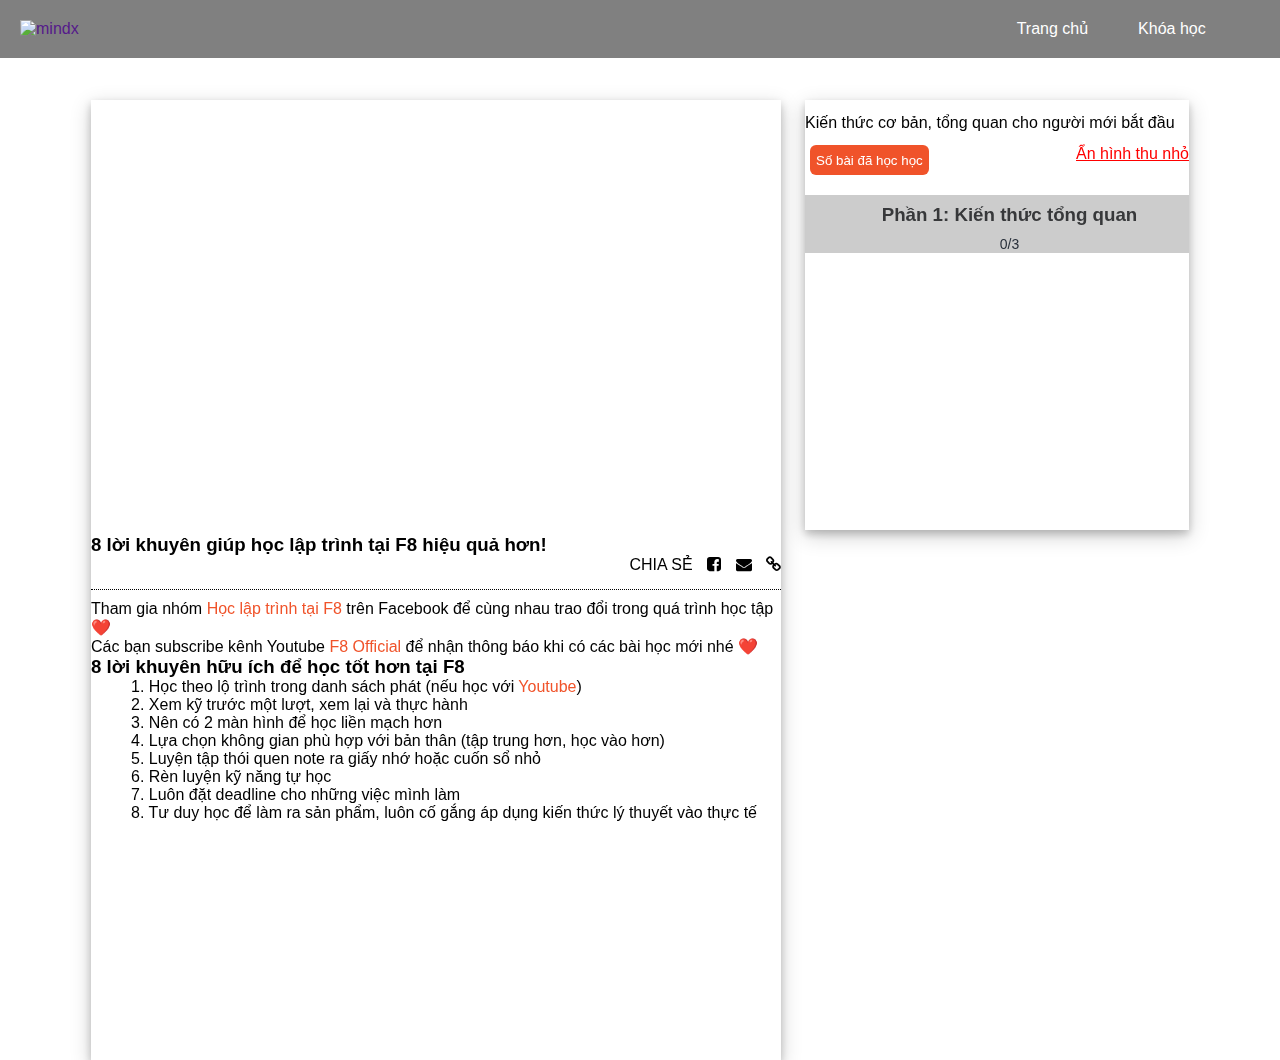
==== course.html @ e1d93776 "new" ====
<!DOCTYPE html>
<html lang="en">

<head>
    <meta charset="UTF-8">
    <meta name="viewport" content="width=device-width, initial-scale=1.0">
    <title>Document</title>
    <link rel="stylesheet" href="css/style.css">
    <link rel="stylesheet" href="css/grid.css">
    <link rel="stylesheet" href="https://stackpath.bootstrapcdn.com/font-awesome/4.7.0/css/font-awesome.min.css">


</head>

<body>
    <div id="detailCourse">
        <div class="heading" style="background-color: gray; height: 58px;">
            <a href="">
                <img style="height: 40px; width: auto; padding-left: 20px;" src="https://mindx.edu.vn/images/logo.png"
                    alt="mindx">
            </a>
            <div class="nav">
                <li>
                    <a class="itemnav itemnav1" href="#" style="text-decoration: none;">Trang chủ</a>
                </li>
                <li>
                    <a class="itemnav itemnav2" href="#" style="text-decoration: none;">Khóa học</a>
                </li>
            </div>
            <div class="registerandlogin">
                <li>
                    <a class="itemnav login" href="index.html" style="text-decoration: none;">Trang chủ</a>
                </li>
                <li>
                    <a class="itemnav register" href="main_course.html" style="text-decoration: none;">Khóa học</a>
                </li>
                <label for="nav-mobile-input" class="nav_button">

                    <svg aria-hidden="true" focusable="false" data-prefix="fas" data-icon="bars"
                        class="svg-inline--fa fa-bars fa-w-14" role="img" xmlns="http://www.w3.org/2000/svg"
                        viewBox="0 0 448 512">
                        <path fill="currentColor"
                            d="M16 132h416c8.837 0 16-7.163 16-16V76c0-8.837-7.163-16-16-16H16C7.163 60 0 67.163 0 76v40c0 8.837 7.163 16 16 16zm0 160h416c8.837 0 16-7.163 16-16v-40c0-8.837-7.163-16-16-16H16c-8.837 0-16 7.163-16 16v40c0 8.837 7.163 16 16 16zm0 160h416c8.837 0 16-7.163 16-16v-40c0-8.837-7.163-16-16-16H16c-8.837 0-16 7.163-16 16v40c0 8.837 7.163 16 16 16z">
                        </path>
                    </svg>
                </label>
                <input type="checkbox" name="" hidden class="_nav_input" id="nav-mobile-input">
                <label for="nav-mobile-input" class="nav__overlay"></label>
                <div class="nav_mobile">
                    <label for="nav-mobile-input" class="__nav_mobile-close">
                        <svg class="button-close" aria-hidden="true" focusable="false" data-prefix="fas"
                            data-icon="times" class="svg-inline--fa fa-times fa-w-11" role="img"
                            xmlns="http://www.w3.org/2000/svg" viewBox="0 0 352 512">
                            <path fill="currentColor"
                                d="M242.72 256l100.07-100.07c12.28-12.28 12.28-32.19 0-44.48l-22.24-22.24c-12.28-12.28-32.19-12.28-44.48 0L176 189.28 75.93 89.21c-12.28-12.28-32.19-12.28-44.48 0L9.21 111.45c-12.28 12.28-12.28 32.19 0 44.48L109.28 256 9.21 356.07c-12.28 12.28-12.28 32.19 0 44.48l22.24 22.24c12.28 12.28 32.2 12.28 44.48 0L176 322.72l100.07 100.07c12.28 12.28 32.2 12.28 44.48 0l22.24-22.24c12.28-12.28 12.28-32.19 0-44.48L242.72 256z">
                            </path>
                        </svg>
                    </label>
                    <li>
                        <a class="itemnav_login_mobile" href="#" style="text-decoration: none;">
                            <button class="buttonn" style="width: 200px; height: 45px; border-radius: 50px;">Trang
                                chủ</button>
                        </a>
                    </li>

                    <li>
                        <a class="itemnav_login_mobile" href="#" style="text-decoration: none;">
                            <button class="buttonn" style="width: 200px; height: 45px; border-radius: 50px;">Khóa
                                học</button>
                        </a>
                    </li>
                </div>
            </div>
        </div>
        <div class="grid wide" style="margin-top: 100px">
            <div class="row" style="justify-content: center;">
                <div class="col l-7 m-12 c-12 ">
                    <ul class="left_column">
                        <li class="RelatedVideo all vd1 " id="active">
                            <div class="boxVideo">
                                <iframe class="video" src="https://www.youtube.com/embed/IF1dd3KV84w" frameborder="0"
                                    allow="accelerometer; autoplay; encrypted-media; gyroscope; picture-in-picture"
                                    allowfullscreen></iframe>
                            </div>



                            <h3>8 lời khuyên giúp học lập trình tại F8 hiệu quả hơn!</h3>
                            <div class="learning_headingInfoWrapper">
                                <div class="learning_share">
                                    <span>Chia sẻ</span>
                                    <i class="fa fa-facebook-square" aria-hidden="true"
                                        title="Chia sẻ khóa học qua Facebook"></i>
                                    <i class="fa fa-envelope" aria-hidden="true" title="Chia sẻ khóa học qua Mail"></i>
                                    <i class="fa fa-link" aria-hidden="true" title="Chia sẻ khóa học qua liên kết"></i>
                                </div>
                            </div>
                            <div class="info">
                                <p>Tham gia nhóm <a href="https://www.facebook.com/groups/f8official/">Học lập trình tại
                                        F8</a>
                                    trên Facebook để cùng nhau trao đổi trong quá trình học tập ❤️</p>
                                <p>Các bạn subscribe kênh Youtube <a
                                        href="https://url.mycv.vn/f8_youtube?ref=lesson_desc">F8
                                        Official</a> để nhận thông báo khi có các bài học mới nhé ❤️</p>
                                <h3>8 lời khuyên hữu ích để học tốt hơn tại F8</h3>
                                <ul>
                                    <li>1. Học theo lộ trình trong danh sách phát (nếu học với <a
                                            href="https://www.youtube.com/c/F8VNOfficial/playlists">Youtube</a>)</li>
                                    <li>2. Xem kỹ trước một lượt, xem lại và thực hành</li>
                                    <li>3. Nên có 2 màn hình để học liền mạch hơn</li>
                                    <li>4. Lựa chọn không gian phù hợp với bản thân (tập trung hơn, học vào hơn)</li>
                                    <li>5. Luyện tập thói quen note ra giấy nhớ hoặc cuốn sổ nhỏ</li>
                                    <li>6. Rèn luyện kỹ năng tự học</li>
                                    <li>7. Luôn đặt deadline cho những việc mình làm</li>
                                    <li>8. Tư duy học để làm ra sản phẩm, luôn cố gắng áp dụng kiến thức lý thuyết vào
                                        thực tế
                                    </li>
                                </ul>
                            </div>


                        </li>

                        <li class="RelatedVideo all vd2">
                            <div>
                                <iframe class="video" width="100%" height="400"
                                    src="https://www.youtube.com/embed/zoELAirXMJY" frameborder="0"
                                    allow="accelerometer; autoplay; encrypted-media; gyroscope; picture-in-picture"
                                    allowfullscreen></iframe>
                            </div>

                            <div>
                                <h3>Mô hình Client - Server</h3>
                                <div class="learning_headingInfoWrapper">

                                    <div class="learning_share">
                                        <span>Chia sẻ</span>
                                        <i class="fa fa-facebook-square" aria-hidden="true"
                                            title="Chia sẻ khóa học qua Facebook"></i>
                                        <i class="fa fa-envelope" aria-hidden="true"
                                            title="Chia sẻ khóa học qua Mail"></i>
                                        <i class="fa fa-link" aria-hidden="true"
                                            title="Chia sẻ khóa học qua liên kết"></i>
                                    </div>
                                </div>
                                <div class="info">
                                    <p>Tham gia nhóm <a href="https://www.facebook.com/groups/f8official/">Học lập trình
                                            tại
                                            F8</a>
                                        trên Facebook để cùng nhau trao đổi trong quá trình học tập ❤️</p>
                                    <p>Các bạn subscribe kênh Youtube <a
                                            href="https://url.mycv.vn/f8_youtube?ref=lesson_desc">F8
                                            Official</a> để nhận thông báo khi có các bài học mới nhé ❤️</p>
                                </div>

                            </div>
                        </li>

                        <li class="RelatedVideo all vd3">
                            <div>
                                <iframe class="video" width="100%" height="400"
                                    src="https://www.youtube.com/embed/M62l1xA5Eu8" frameborder="0"
                                    allow="accelerometer; autoplay; encrypted-media; gyroscope; picture-in-picture"
                                    allowfullscreen></iframe>
                            </div>

                            <div>
                                <h3>Domain là gì? Bạn đã thật sự hiểu về domain?</h3>
                                <div class="learning_headingInfoWrapper">

                                    <div class="learning_share">
                                        <span>Chia sẻ</span>
                                        <i class="fa fa-facebook-square" aria-hidden="true"
                                            title="Chia sẻ khóa học qua Facebook"></i>
                                        <i class="fa fa-envelope" aria-hidden="true"
                                            title="Chia sẻ khóa học qua Mail"></i>
                                        <i class="fa fa-link" aria-hidden="true"
                                            title="Chia sẻ khóa học qua liên kết"></i>
                                    </div>
                                </div>
                                <div class="info">
                                    <p>Tham gia nhóm <a href="https://www.facebook.com/groups/f8official/">Học lập trình
                                            tại
                                            F8</a>
                                        trên Facebook để cùng nhau trao đổi trong quá trình học tập ❤️</p>
                                    <p>Các bạn subscribe kênh Youtube <a
                                            href="https://url.mycv.vn/f8_youtube?ref=lesson_desc">F8
                                            Official</a> để nhận thông báo khi có các bài học mới nhé ❤️</p>
                                </div>



                            </div>
                        </li>


                    </ul>


                </div>
                <div class="col l-4 m-12 c-12">
                    <div class="right_column ">
                        <!-- <a href="" onclick="kt_btn()">Kiến thức</a> -->
                        <div class="study">
                            <div class="title">
                                <p style="margin:0; margin-bottom: 20px;"> <span style="line-height: 45px;"> Kiến thức
                                        cơ bản, tổng quan cho người mới bắt đầu</span> <br>
                                    <a class="shImg "
                                        style="color: red; cursor: pointer; text-decoration: underline;float: right;">Ẩn
                                        hình thu nhỏ</a>

                                    <button onclick="check()"
                                        style="border-radius: 6px; background-color: #f0532a; color: white; border: none; cursor: pointer; height: 30px; margin-left: 5px;">Số
                                        bài đã học học</button>
                                </p>
                            </div>
                            <div>
                                <div class="groupTitle">
                                    <h3 style="font-weight: bold;margin: 0;color: #37383a;line-height: 40px; ">Phần 1:
                                        Kiến
                                        thức tổng quan

                                    </h3>
                                    <span style="color: #29303b;font-size: 14px; ">0/3</span>
                                </div>
                                <ul class="groupVideo" style="padding: 0; margin: 0;">
                                    <li class="content ">
                                        <div class="numberCourse">
                                            <span>1</span>
                                        </div>

                                        <div>
                                            <img class="imgCourse" src="Image/basic_knowledge.jpg" alt="">
                                        </div>

                                        <div class="contentCourse active" id="vd1">
                                            <span>8 lời khuyên giúp học lập trình tại F8 hiệu quả hơn!</span>
                                        </div>

                                        <div class="check">
                                            <input class="box" type="checkbox">
                                        </div>
                                    </li>
                                    <br>
                                    <li class="content">
                                        <div class="numberCourse">
                                            <span>2</span>
                                        </div>

                                        <div>
                                            <img class="imgCourse" src="Image/2.jpg" alt="">
                                        </div>

                                        <div class="contentCourse" id="vd2">
                                            <span>Mô hình Client - Server</span>
                                        </div>

                                        <div>
                                            <input class="box" type="checkbox">
                                        </div>
                                    </li>
                                    <br>
                                    <li class="content">
                                        <div class="numberCourse">
                                            <span>3</span>
                                        </div>

                                        <div>
                                            <img class="imgCourse" src="Image/3.jpg" alt="">
                                        </div>

                                        <div class="contentCourse" id="vd3">
                                            <span>Domain là gì? Bạn đã thật sự hiểu về domain?</span>
                                        </div>

                                        <div>
                                            <input class="box" type="checkbox">
                                        </div>
                                    </li>
                                </ul>
                            </div>



                        </div>

                    </div>
                </div>
            </div>
        </div>
    </div>


    <script src="js/course.js"></script>
</body>

</html>
---- css/style.css ----
* {
    margin: 0;
    box-sizing: border-box;
}
body {
    font-family: Arial, Helvetica, sans-serif;
}
#mainPage .heading {
    width: 100%;
    height: 58px;
    display: flex;
    align-items: center;
    position: fixed;
    z-index: 1;
    background-color: #ccc;
    top: 0;
}
#mainPage .nav {
    height: 58px;
    width: 50%;
    display: flex;
    justify-content: flex-end;
    align-items: center;
}
#mainPage .itemnav {
    padding-right: 25px;
    padding-left: 25px;
    color: white !important;
}
#mainPage .itemnav:hover {
    color: black;
}
#mainPage .registerandlogin {
    height: 58px;
    width: 40%;
    display: flex;
    justify-content: flex-end;
    align-items: center;
}
#mainPage li {
    list-style: none;
}
#mainPage .body1 {
    display: flex;
    justify-content: center;
    align-items: center;
}
#mainPage .content {
    width: 90%;
    height: 400px;
    display: flex;
    flex-direction: column;
    justify-content: center;
}
#mainPage .line {
    color: whitesmoke;
}
#mainPage .btn {
    margin-right: 25px;
    height: 40px;
    width: 150px;
    background-color: orangered;
    border-radius: 20px;
}
#mainPage .body2 {
    display: flex;
    flex-direction: row;
    justify-content: space-between;
    align-items: center;
}
#mainPage .bg_khoahoc {
    display: flex;
    justify-content: center;
    align-items: center;
    flex-direction: column;
    width: 30%;
    padding-top: 80px;
    padding-bottom: 80px;
}
#mainPage .bg_khoahoc_img {
    width: 100px;
    height: 100px;
    margin-bottom: 20px;
}
#mainPage .part2 {
    display: flex;
    flex-direction: row;
    justify-content: space-around;
    align-items: center;
}
#mainPage .course {
    overflow: hidden;
    width: 32%;
    height: 50%;
    box-shadow: 0 4px 8px 0 rgba(0, 0, 0, 0.2), 0 6px 20px 0 rgba(0, 0, 0, 0.19);
}
#mainPage .imgofcourse{
    width: 100%;
    height: 50%;
    transition: all 0.4s;
}
#mainPage .imgofcourse:hover {
    transform: scale(1.1);
    opacity: 0.8;
}
#mainPage .content_course {
    display: flex;
    justify-content: center;
    align-items: center;
    width: 100%;
    height: 50%;
}
#mainPage .canle_course {
    padding-top: 10px;
    width: 80%;
    height: 80%;
}
#mainPage .button_course {
    display: flex;
    justify-content: center;
    align-items: center;
    padding-top: 20px;
    padding-bottom: 20px;
}
#mainPage .buttonallofcourse{
    display: flex;
    justify-content: center;
    align-items: center;
    width: 100%;
    height: 200px;
}
#mainPage .btn-allofcoures {
    background-color: orangered; 
    color: white; height: 50px; 
    border-radius: 50px; 
    width: 20%;
    border: none;
}
#mainPage .footer {
    display: flex;
    align-items: center;
    justify-content: center;
    height: 500px;
}
#mainPage .insidefooter {
    width: 100%;
    height: 60%;
    display: flex;

}
#mainPage .footer_1 {
    width: 25%;
    height: 100%;
}
#mainPage .footer_2 {
    width: 20%;
    height: 100%;
}
#mainPage .footer_3 {
    width: 20%;
    height: 100%;
}
#mainPage .footer_4 {
    width: 10%;
    height: 100%;
}
#mainPage .footer_5 {
    width: 25%;
    height: 100%;
}
#mainPage .imgoffootter {
    width: 100%; 
}
#mainPage .co_dinh_anh {
    display: flex;
    justify-content: center;
    align-items: center;
}
#mainPage .button-close {
    display: none;
}
#mainPage .itemnav_login_mobile {
    display: none;
}
#mainPage button:focus {
    outline: none;
}
@media only screen and (max-width: 739px){
    #mainPage .itemnav {
        display: none;
    }
    #mainPage .content {
        display: flex;
        flex-direction: column;
        justify-content: center;
        align-items: center;
    }
    #mainPage .line {
        font-size: small;
        text-align: center;
    }
    #mainPage .line1 {
        font-size: small;
    }
    #mainPage .button {
        display: flex;
        flex-direction: row;
        justify-content: center;
        align-items: center;
    }
    #mainPage .btn {
        margin: 0;
    }
    #mainPage .body2 {
        flex-direction: column;
    }
    #mainPage .bg_khoahoc {
        width: 100%;
    }
    #mainPage .part2 {
        flex-direction: column;
    }
    #mainPage .course {
        margin-bottom: 25px;
        width: 90%;
    }
    #mainPage .btn-allofcoures {
        width: 80%;
    }
    #mainPage .footer {
        height: 1200px;
        align-items: flex-start;
    }
    #mainPage .insidefooter {
        flex-direction: column;
    }
    #mainPage .foo {
        width: 100%;
    }
    #mainPage .nav_button {
        width: 28px;
        height: 28px;
        color: #fff;
        padding-right: 20px;
    }
    #mainPage .nav__overlay {
        position: fixed;
        top: 0;
        right: 0;
        bottom: 0;
        left: 0;
        background-color: rgba(0,0,0,0.3);
        display: none;
    }
    #mainPage .nav_mobile {
        position: fixed;
        top: 0;
        right:0;
        bottom: 0;
        width: 320px;
        max-width: 100%;
        background-color: white;
        transform: translateX(+100%);
    }
    #mainPage .itemnav_login_mobile {
        color: #333;
        display: block;
        margin-top:50px;
        font-size: 1.4rem;
        text-align: center;
    }
    #mainPage .__nav_mobile-close {
        font-size: 1.4rem;
        color: #666;
        position: absolute;
        top: 1rem;
        width: 20px;
        height: 20px;
        right: 1rem;
    }
    #mainPage ._nav_input:checked~ .nav__overlay {
        display: block;
    }
    #mainPage ._nav_input:checked~ .nav_mobile {
        transform: translateX(0%);
    }
    #mainPage .button-close {
        display: block;
    }
    #mainPage .itemnav_login_mobile:hover {
        border-bottom-color: tomato;
    }
    #mainPage .buttonn:hover {
        border: 1px solid green;
    }
    #mainPage .buttonn:focus {
        outline: none;
    }
    #mainPage .line1 {
        font-size: larger;
    }
    #mainPage .line2 {
        font-size: larger;
    }
     
}
@media only screen and (min-width: 724px) and (max-width: 1023px){
    #mainPage .itemnav {
    display: none;
}
#mainPage .content {
    display: flex;
    flex-direction: column;
    justify-content: center;
    align-items: center;
}
#mainPage .line {
    font-size: small;
    text-align: center;
}
#mainPage .line1 {
    font-size: small;
}
#mainPage .button {
    display: flex;
    flex-direction: row;
    justify-content: center;
    align-items: center;
}
#mainPage .btn {
    margin: 0;
}
#mainPage .body2 {
    flex-direction: column;
}
#mainPage .bg_khoahoc {
    width: 100%;
}
#mainPage .part2 {
    flex-direction: column;
}
#mainPage .course {
    margin-bottom: 25px;
    width: 90%;
}
#mainPage .btn-allofcoures {
    width: 80%;
}
#mainPage .footer {
    height: 1500px;
    align-items: flex-start;
}
#mainPage .insidefooter {
    flex-direction: column;
}
#mainPage .foo {
    width: 100%;
}
#mainPage .nav_button {
    width: 28px;
    height: 28px;
    color: #fff;
    padding-right: 20px;
}
#mainPage .nav__overlay {
    position: fixed;
    top: 0;
    right: 0;
    bottom: 0;
    left: 0;
    background-color: rgba(0,0,0,0.3);
    display: none;
}
#mainPage .nav_mobile {
    position: fixed;
    top: 0;
    right:0;
    bottom: 0;
    width: 320px;
    max-width: 100%;
    background-color: white;
    transform: translateX(+100%);
}
#mainPage .itemnav_login_mobile {
    color: #333;
    display: block;
    margin-top:50px;
    font-size: 1.4rem;
    text-align: center;
}
#mainPage .__nav_mobile-close {
    font-size: 1.4rem;
    color: #666;
    position: absolute;
    top: 1rem;
    width: 20px;
    height: 20px;
    right: 1rem;
}
#mainPage ._nav_input:checked~ .nav__overlay {
    display: block;
}
#mainPage ._nav_input:checked~ .nav_mobile {
    transform: translateX(0%);
}
#mainPage .button-close {
    display: block;
}
#mainPage .itemnav_login_mobile:hover {
    border-bottom-color: tomato;
}
#mainPage .buttonn:hover {
    border: 1px solid green;
}
#mainPage .buttonn:focus {
    outline: none;
}
#mainPage .line1 {
    font-size: larger;
}
#mainPage .line2 {
    font-size: larger;
}
}

/* loginn */
#mainLogin .main {
    width: 100%;
    height: 900px;
    display: flex;
    flex-direction: column;
    justify-content: center;
    align-items: center;
    

}
#mainLogin .bar {
    width: 80%;
    display: flex;
    flex-direction: column;
    align-items: center;
    justify-content: center;
    margin-bottom: 20px;
}
#mainLogin .content {
    width: 100%;
}
#mainLogin .inp {
    width: 100%;
   
   
}
#mainLogin label {
    margin-bottom: 4px;
    font-weight: bolder;
}
#mainLogin input {
    width: 100%;
    height: 40px;
    border: 1px solid white;
    border-style: dashed;
    border-bottom-color: black;
}
#mainLogin .node {
    width: 100%;
}
#mainLogin input:focus{
    outline-color: white;
    outline-style: double;
}
#mainLogin input:hover {
    border:1px solid white;
    border-bottom-color: orangered;
}
#mainLogin .barlogin {
    border: 1px solid #c1c1c1 !important;
}
#mainLogin .barlogin a {
    color: black;
}
#mainLogin .barlogin:hover {
    background-color: #b3b3b3;
    border-color: #1dbfaf !important;
}
#mainLogin .b {
    position: relative;
}
#mainLogin .a::after{
    content: "";
    position: absolute;
    height: 1px;
    width: 40%;
    background: gray;
    top: 50%;
    right: 1px;
}
#mainLogin .a::before{
    content: "";
    position: absolute;
    height: 1px;
    width: 40%;
    background: gray;
    top: 50%;
    left: 1px;
}

/* css regiter */

#mainRegiter .form {
    height: 900px;
    width: 100%;
    display: flex;
    flex-direction: column;
    align-items: center;
    justify-content: center;
}
#mainRegiter .bar {
    width: 80%;
    display: flex;
    flex-direction: column;
    align-items: center;
    justify-content: center;
    margin-bottom: 20px;
}
#mainRegiter .content {
    width: 100%;
}
#mainRegiter .inp {
    width: 100%;
   
}
#mainRegiter input {
    width: 100%;
    height: 40px;
    border: 1px solid white;
    border-style: dashed;
    border-bottom-color: black;
}
#mainRegiter .node {
    width: 100%;
}
#mainRegiter label {
    margin-bottom: 4px;
    font-weight: bolder;
}
#mainRegiter input:focus{
    outline-color: white;
    outline-style: double;
}
#mainRegiter input:hover {
    border: 1px solid white;
    border-bottom-color: orangered;
}
#mainRegiter .barlogin:hover {
    background-color:#b3b3b3;
}
#mainRegiter .b {
    position: relative;
}
#mainRegiter .a::after{
    content: "";
    position: absolute;
    height: 1px;
    width: 40%;
    background: gray;
    top: 50%;
    right: 1px;
}
#mainRegiter .a::before{
    content: "";
    position: absolute;
    height: 1px;
    width: 40%;
    background: gray;
    top: 50%;
    left: 1px;
}

/* css main course */
#mainCourse .heading {
    width: 100%;
    height: 58px;
    display: flex;
    align-items: center;
    position: fixed;
    z-index: 1;
    background-color: #ccc;
    top: 0;
}
#mainCourse .nav {
    height: 58px;
    width: 50%;
    display: flex;
    justify-content: flex-end;
    align-items: center;
}
#mainCourse .itemnav {
    padding-right: 25px;
    padding-left: 25px;
    color: white !important;
}
#mainCourse .itemnav:hover {
    color: black;
}
#mainCourse .registerandlogin {
    height: 58px;
    width: 90%;
    display: flex;
    justify-content: flex-end;
    align-items: center;
    
}
#mainCourse li {
    list-style: none;
 }
 
#mainCourse .button-close {
    display: none;
 }
 #mainCourse .itemnav_login_mobile {
    display: none;
 }
 #mainCourse button:focus {
    outline: none;
 }
 #mainCourse .nav {
    display: none;
 }
 
 
 
 #mainCourse .courseSlideBar {
     width: 100%;
     padding: 0 12px;
     height: 320px;
     
   }
   #mainCourse .courseSlideBar h4{
    margin-bottom: 15px;
    
  }
   #mainCourse   .courseSlideBar ul {
      list-style-type: none;
      padding: 0;
     
      
   }
   #mainCourse  .courseSlideBar ul li{
      border: 1px solid #f3f3f3;
      width: 282px;
      height: 42px;
   }
   #mainCourse  .courseSlideBar ul li:last-child{
   margin-bottom: 15px;
 }
   #mainCourse .courseSlideBar ul li a {
      line-height: 40px;
      /* color: rgba(0,0,0,.7); */
      text-decoration: none;
      padding-left: 25px;
      transition: .3s ease-in-out;
      font-size: .9rem;
   }
   
   #mainCourse  .courseSlideBar ul li a:hover {
      cursor: pointer;
      padding-left: 35px;
      color: #f05123;
      transition: .3s ease-in-out;
   }
   #mainCourse .active {
      color: red;
   }
   #mainCourse  .courseMenu .title {
      text-align: center;
   }
   #mainCourse .courseMenu .title h2{
      display: inline-block;
      border: 4px dotted white;
      border-radius: 15px;
      font-size: 1.3rem;
      padding: 0 30px;
      background:#f05123 ;
      color: #fcf6f9;   
   }
  
   #mainCourse .courseItem {
      border: 1px solid #efefef;
      height: 380px;
      position: relative;
      margin-top: 15px;
      overflow: hidden;
      
   }
   #mainCourse img {
    width: 100%;
    transition: 0.4s ;
    
    
 }
 #mainCourse  .courseItemImage img:hover {
  transform: scale(1.1);
  opacity: 0.8;
 }
 #mainCourse .courseItem a {
    text-decoration: none;
   }
   #mainCourse .courseContent {
      padding: 0 15px;
      height: 180px;
   }
  
   #mainCourse .courseContent h3 a{
    color: #474747;
 }
 
 #mainCourse  .courseContent > a {
     width: 100px;
     background-color: #f05123;
     color: white;
     padding: 7px;
     border-radius: 30px;
     text-align: center;
     transition: 0.5s;
     position: absolute;
     bottom: 10px;
     right: 33%;
     
 
   }
  
   #mainCourse  .courseContent > a:hover {
      margin-bottom: 10px;
      transition: 0.5s;
   }
   /* tablet */
   @media (min-width: 724px) and (max-width: 1204px) {
    #mainCourse .courseSlideBar ul li {
       width: 220px;
        }
        #mainCourse .courseContent > a {
       right: 30%;
    }
    #mainCourse  .nav_button {
       width: 40px;
       height: 40px;
       color: #fff;
       padding-right: 20px;
       padding-top: 10px
   }
   #mainCourse .nav__overlay {
       position: fixed;
       top: 0;
       right: 0;
       bottom: 0;
       left: 0;
       background-color: rgba(0,0,0,0.3);
       display: none;
   }
   #mainCourse .nav_mobile {
       position: fixed;
       top: 0;
       right:0;
       bottom: 0;
       width: 320px;
       max-width: 100%;
       background-color: white;
       transform: translateX(+100%);
   }
   #mainCourse .itemnav_login_mobile {
       color: #333;
       display: block;
       margin-top:50px;
       font-size: 1.4rem;
       text-align: center;
   }
   #mainCourse .__nav_mobile-close {
       font-size: 1.4rem;
       color: #666;
       position: absolute;
       top: 1rem;
       width: 20px;
       height: 20px;
       right: 1rem;
   }
   #mainCourse ._nav_input:checked~ .nav__overlay {
       display: block;
   }
   #mainCourse  ._nav_input:checked~ .nav_mobile {
       transform: translateX(0%);
   }
   #mainCourse .button-close {
       display: block;
   }
   #mainCourse .itemnav_login_mobile:hover {
       border-bottom-color: tomato;
   }
   #mainCourse .buttonn:hover {
       border: 1px solid green;
   }
   #mainCourse .buttonn:focus {
       outline: none;
   }
   #mainCourse .itemnav {
    display: none;
    }
   }
   @media only screen and (max-width: 739px){
    #mainCourse  .courseSlideBar ul li {
       width: 220px;
        }
        #mainCourse .courseContent > a {
       right: 36%;
    }
    #mainCourse  .nav_button {
       width: 40px;
       height: 40px;
       color: #fff;
       padding-right: 20px;
       padding-top: 10px
   }
   #mainCourse .nav__overlay {
       position: fixed;
       top: 0;
       right: 0;
       bottom: 0;
       left: 0;
       background-color: rgba(0,0,0,0.3);
       display: none;
   }
   #mainCourse .nav_mobile {
       position: fixed;
       top: 0;
       right:0;
       bottom: 0;
       width: 320px;
       max-width: 100%;
       background-color: white;
       transform: translateX(+100%);
   }
   #mainCourse .itemnav_login_mobile {
       color: #333;
       display: block;
       margin-top:50px;
       font-size: 1.4rem;
       text-align: center;
   }
   #mainCourse  .__nav_mobile-close {
       font-size: 1.4rem;
       color: #666;
       position: absolute;
       top: 1rem;
       width: 20px;
       height: 20px;
       right: 1rem;
   }
   #mainCourse ._nav_input:checked~ .nav__overlay {
       display: block;
   }
   #mainCourse ._nav_input:checked~ .nav_mobile {
       transform: translateX(0%);
   }
   #mainCourse .button-close {
       display: block;
   }
   #mainCourse .itemnav_login_mobile:hover {
       border-bottom-color: tomato;
   }
   #mainCourse .buttonn:hover {
       border: 1px solid green;
   }
   #mainCourse .buttonn:focus {
       outline: none;
   }
   #mainCourse .itemnav {
    display: none;
    }
 }

 /* css detai course */

#detailCourse body {
    height: 1200px;
}
#detailCourse a {
    text-decoration: none;
}
#detailCourse ul {
    list-style-type: none;
}
#detailCourse .heading {
    width: 100%;
    height: 58px;
    display: flex;
    align-items: center;
    position: fixed;
    z-index: 1;
    background-color: #ccc;
    top: 0;
    left: 0;
 }
 #detailCourse .nav {
    height: 58px;
    width: 50%;
    display: flex;
    justify-content: flex-end;
    align-items: center;
 }
 #detailCourse .itemnav {
    padding-right: 25px;
    padding-left: 25px;
    color: white !important;
 }
 #detailCourse .itemnav:hover {
    color: black;
 }
 #detailCourse .registerandlogin {
    height: 58px;
    width: 90%;
    display: flex;
    justify-content: flex-end;
    align-items: center;
 }
 #detailCourse li {
    list-style: none;
 }
 
 #detailCourse .button-close {
    display: none;
 }
 #detailCourse .itemnav_login_mobile {
    display: none;
 }
 #detailCourse button:focus {
    outline: none;
 }
 #detailCourse .nav {
    display: none;
 }
 

 #detailCourse .left_column {
    margin: 0;
    padding: 0;
    height: 960px;
    box-shadow: 0 4px 8px 0 rgba(0, 0, 0, 0.2), 0 6px 20px 0 rgba(0, 0, 0, 0.19);
}
#detailCourse #detailCourseh3 {
    margin: 5px 0;
    padding-left: 15px;
}
#detailCourse .RelatedVideo {
   display: none;
}
#detailCourse .RelatedVideo .video {
    width: 100%;
    height: 430px;
}
#detailCourse #active {
    display: block;
}
#detailCourse .active {
    color: red;
}

#detailCourse .toggleContent {
    display: none;
}
#detailCourse .learning_headingInfoWrapper {
    display: flex;
    flex-direction: column;
   
    
}
#detailCourse .learning_headingInfo{
    font-size: 16px;
}
#detailCourse .learning_share {
    border-bottom: 1px dotted black;
    padding-bottom: 15px;
    text-align: end !important;
}
#detailCourse .learning_share span{
    text-transform: uppercase;
}
#detailCourse .learning_share i{
    padding-left: 10px;
}
#detailCourse .info  {
    margin-top: 10px;
}
#detailCourse .info a {
    color: #f0532a;
}
#detailCourse .right_column {
    
    height: 430px;
    /* border: 1px solid black; */
    box-shadow: 0 4px 8px 0 rgba(0, 0, 0, 0.2), 0 6px 20px 0 rgba(0, 0, 0, 0.19);
}
#detailCourse .groupTitle {
    cursor: pointer;
    padding-left: 25px;
    text-align: center;
    background-color: #ccc;
    
}
#detailCourse .groupVideo {
    display: none;
}
#detailCourse .open {
    display: block;
}
#detailCourse #show ul {
    
    height: 250px;
    overflow: scroll;
}

   
#detailCourse .title div {
    width: 100%;
    height: 60px;
    background-color: #ccc;
}

#detailCourse .content {
    height: 70px;
    display: flex;
    flex-direction: row;
    box-shadow: 0 4px 8px 0 rgba(0, 0, 0, 0.2), 0 6px 20px 0 rgba(0, 0, 0, 0.19);
    justify-content: center;
    align-items: center;
    position: relative;
   
}

#detailCourse .numberCourse {
    padding-left: 5px;
}
#detailCourse .imgCourse {
    width: 90px; 
    height: 50px; 
    border: 1px solid black;
    margin-left: 10px;

}
#detailCourse .contentCourse {
    cursor: pointer;
    width: 240px;
    height: 40px;
    margin-left: 10px;
    
}

#detailCourse .check {
    margin-left: 5px;
} 
#detailCourse .hidden {
    display: none;
}
@media (min-width: 740px) and (max-width: 1023px) {
    #detailCourse  .left_column {
        height: 850px;
    }
    #detailCourse .RelatedVideo .video {
        height: 380px;
    }
    #detailCourse   .learning_headingInfoWrapper {
        flex-direction: row;
        justify-content: center;
        align-items: center;
       
    }
    #detailCourse  .learning_share {
        border: none;
        padding: 0;
    }
    #detailCourse  .learning_headingInfoWrapper .learning_share {
        margin-left: 128px;
    }
    #detailCourse  .learning_headingInfoWrapper .learning_share span{
        
        margin-right: 10px;
       
        text-transform: uppercase;
    }
    #detailCourse  .learning_headingInfoWrapper .learning_share i{
        font-size: 20px;
        padding: 0 5px;
        
    } 
    #detailCourse  .nav_button {
        width: 40px;
        height: 40px;
        color: #fff;
        padding-right: 20px;
        padding-top: 10px
    }
    #detailCourse .nav__overlay {
        position: fixed;
        top: 0;
        right: 0;
        bottom: 0;
        left: 0;
        background-color: rgba(0,0,0,0.3);
        display: none;
    }
    #detailCourse .nav_mobile {
        position: fixed;
        top: 0;
        right:0;
        bottom: 0;
        width: 320px;
        max-width: 100%;
        background-color: white;
        transform: translateX(+100%);
    }
    #detailCourse .itemnav_login_mobile {
        color: #333;
        display: block;
        margin-top:50px;
        font-size: 1.4rem;
        text-align: center;
    }
    #detailCourse .__nav_mobile-close {
        font-size: 1.4rem;
        color: #666;
        position: absolute;
        top: 1rem;
        width: 20px;
        height: 20px;
        right: 1rem;
    }
    #detailCourse ._nav_input:checked~ .nav__overlay {
        display: block;
    }
    #detailCourse  ._nav_input:checked~ .nav_mobile {
        transform: translateX(0%);
    }
    #detailCourse .button-close {
        display: block;
    }
    #detailCourse  .itemnav_login_mobile:hover {
        border-bottom-color: tomato;
    }
    #detailCourse   .buttonn:hover {
        border: 1px solid green;
    }
    #detailCourse .buttonn:focus {
        outline: none;
    }
    #detailCourse   .itemnav {
     display: none;
     }
}
/* ipad pro */
/* @media (min-width: 1024px) and (max-width: 1366px) {
    .RelatedVideo .video {
        height: 380px;
    }
    .learning_headingInfoWrapper {
        flex-direction: row;
        align-items: center;
    }
    .learning_share {
        border: none;
        padding: 0;
        margin-left: 40px;
    }
    
} */
@media (max-width: 739px) {
    #detailCourse .right_column {
        margin-top: 20px;
    }

    #detailCourse  .RelatedVideo {
        height: 50%;
    }
    #detailCourse  .boxVideo {
        height: 60%;
       
    }
    #detailCourse  .RelatedVideo .video{
        width: 100%;
        height: 100%;

    }
    /* .RelatedVideo .video {
        width: 100%;
        height: 50%;

    } */
    #detailCourse   .learning_headingInfoWrapper {
        flex-direction: column;
        align-items: center;
    }
    #detailCourse  .learning_share {
        border: none;
        padding: 0;
        /* margin-left: 185px; */
        font-size: 20px;
    }
    #detailCourse.learning_share span {
        font-size: 16px;
    }
    #detailCourse .learning_share i{
        font-size: 22px;
    }
   
    #detailCourse .nav_button {
        width: 40px;
        height: 40px;
        color: #fff;
        padding-right: 20px;
        padding-top: 10px
    }
    #detailCourse  .nav__overlay {
        position: fixed;
        top: 0;
        right: 0;
        bottom: 0;
        left: 0;
        background-color: rgba(0,0,0,0.3);
        display: none;
    }
    #detailCourse .nav_mobile {
        position: fixed;
        top: 0;
        right:0;
        bottom: 0;
        width: 320px;
        max-width: 100%;
        background-color: white;
        transform: translateX(+100%);
    }
    #detailCourse .itemnav_login_mobile {
        color: #333;
        display: block;
        margin-top:50px;
        font-size: 1.4rem;
        text-align: center;
    }
    #detailCourse .__nav_mobile-close {
        font-size: 1.4rem;
        color: #666;
        position: absolute;
        top: 1rem;
        width: 20px;
        height: 20px;
        right: 1rem;
    }
    #detailCourse._nav_input:checked~ .nav__overlay {
        display: block;
    }
    #detailCourse   ._nav_input:checked~ .nav_mobile {
        transform: translateX(0%);
    }
    #detailCourse  .button-close {
        display: block;
    }
    #detailCourse .itemnav_login_mobile:hover {
        border-bottom-color: tomato;
    }
    #detailCourse .buttonn:hover {
        border: 1px solid green;
    }
    #detailCourse .buttonn:focus {
        outline: none;
    }
    #detailCourse .itemnav {
     display: none;
     }
    
}
---- css/grid.css ----
.grid {
    width: 100%;
    display: block;
    padding: 0;
}

.grid.wide {
    max-width: 1200px;
    margin: 0 auto;
}

.row {
    display: flex;
    flex-wrap: wrap;
    margin-left: -4px;
    margin-right: -4px;
}

.row.no-gutters {
    margin-left: 0;
    margin-right: 0;
}

.col {
    padding-left: 4px;
    padding-right: 4px;
}

.row.no-gutters .col {
    padding-left: 0;
    padding-right: 0;
}
  
.c-0 {
    display: none;
}
  
.c-1 {
    flex: 0 0 8.33333%;
    max-width: 8.33333%;
}
  
.c-2 {
    flex: 0 0 16.66667%;
    max-width: 16.66667%;
}
  
.c-3 {
    flex: 0 0 25%;
    max-width: 25%;
}
  
.c-4 {
    flex: 0 0 33.33333%;
    max-width: 33.33333%;
}
  
.c-5 {
    flex: 0 0 41.66667%;
    max-width: 41.66667%;
}
  
.c-6 {
    flex: 0 0 50%;
    max-width: 50%;
}
  
.c-7 {
    flex: 0 0 58.33333%;
    max-width: 58.33333%;
}
  
.c-8 {
    flex: 0 0 66.66667%;
    max-width: 66.66667%;
}
  
.c-9 {
    flex: 0 0 75%;
    max-width: 75%;
}
  
.c-10 {
    flex: 0 0 83.33333%;
    max-width: 83.33333%;
}
  
.c-11 {
    flex: 0 0 91.66667%;
    max-width: 91.66667%;
}
  
.c-12 {
    flex: 0 0 100%;
    max-width: 100%;
}

.c-o-1 {
    margin-left: 8.33333%;
}
  
.c-o-2 {
    margin-left: 16.66667%;
}
  
.c-o-3 {
    margin-left: 25%;
}
  
.c-o-4 {
    margin-left: 33.33333%;
}
  
.c-o-5 {
    margin-left: 41.66667%;
}
  
.c-o-6 {
    margin-left: 50%;
}
  
.c-o-7 {
    margin-left: 58.33333%;
}
  
.c-o-8 {
    margin-left: 66.66667%;
}
  
.c-o-9 {
    margin-left: 75%;
}
  
.c-o-10 {
    margin-left: 83.33333%;
}
  
.c-o-11 {
    margin-left: 91.66667%;
}

/* >= Tablet */
@media (min-width: 740px) {
    .row {
        margin-left: -8px;
        margin-right: -8px;
    }
    .col {
        padding-left: 8px;
        padding-right: 8px;
    }
    .m-0 {
        display: none;
    }
    .m-1,
    .m-2,
    .m-3,
    .m-4,
    .m-5,
    .m-6,
    .m-7,
    .m-8,
    .m-9,
    .m-10,
    .m-11,
    .m-12 {
        display: block;
    }
    .m-1 {
        flex: 0 0 8.33333%;
        max-width: 8.33333%;
    }
    .m-2 {
        flex: 0 0 16.66667%;
        max-width: 16.66667%;
    }
    .m-3 {
        flex: 0 0 25%;
        max-width: 25%;
    }
    .m-4 {
        flex: 0 0 33.33333%;
        max-width: 33.33333%;
    }
    .m-5 {
        flex: 0 0 41.66667%;
        max-width: 41.66667%;
    }
    .m-6 {
        flex: 0 0 50%;
        max-width: 50%;
    }
    .m-7 {
        flex: 0 0 58.33333%;
        max-width: 58.33333%;
    }
    .m-8 {
        flex: 0 0 66.66667%;
        max-width: 66.66667%;
    }
    .m-9 {
        flex: 0 0 75%;
        max-width: 75%;
    }
    .m-10 {
        flex: 0 0 83.33333%;
        max-width: 83.33333%;
    }
    .m-11 {
        flex: 0 0 91.66667%;
        max-width: 91.66667%;
    }
    .m-12 {
        flex: 0 0 100%;
        max-width: 100%;
    }
    .m-o-1 {
        margin-left: 8.33333%;
    }
      
    .m-o-2 {
        margin-left: 16.66667%;
    }
      
    .m-o-3 {
        margin-left: 25%;
    }
      
    .m-o-4 {
        margin-left: 33.33333%;
    }
      
    .m-o-5 {
        margin-left: 41.66667%;
    }
      
    .m-o-6 {
        margin-left: 50%;
    }
      
    .m-o-7 {
        margin-left: 58.33333%;
    }
      
    .m-o-8 {
        margin-left: 66.66667%;
    }
      
    .m-o-9 {
        margin-left: 75%;
    }
      
    .m-o-10 {
        margin-left: 83.33333%;
    }
      
    .m-o-11 {
        margin-left: 91.66667%;
    }
}

/* PC medium resolution > */
@media (min-width: 1113px) {
    .row {
        margin-left: -12px;
        margin-right: -12px;
    }
    .row.sm-gutter {
        margin-left: -5px;
        margin-right: -5px;
    }
    .col {
        padding-left: 12px;
        padding-right: 12px;
    }
    .row.sm-gutter .col {
        padding-left: 5px;
        padding-right: 5px;
    }
    .l-0 {
        display: none;
    }
    .l-1,
    .l-2,
    .l-2-4,
    .l-3,
    .l-4,
    .l-5,
    .l-6,
    .l-7,
    .l-8,
    .l-9,
    .l-10,
    .l-11,
    .l-12 {
        display: block;
    }
    .l-1 {
        flex: 0 0 8.33333%;
        max-width: 8.33333%;
    }
    .l-2 {
        flex: 0 0 16.66667%;
        max-width: 16.66667%;
    }
    .l-2-4 {
        flex: 0 0 20%;
        max-width: 20%;
    }
    .l-3 {
        flex: 0 0 25%;
        max-width: 25%;
    }
    .l-4 {
        flex: 0 0 33.33333%;
        max-width: 33.33333%;
    }
    .l-5 {
        flex: 0 0 41.66667%;
        max-width: 41.66667%;
    }
    .l-6 {
        flex: 0 0 50%;
        max-width: 50%;
    }
    .l-7 {
        flex: 0 0 58.33333%;
        max-width: 58.33333%;
    }
    .l-8 {
        flex: 0 0 66.66667%;
        max-width: 66.66667%;
    }
    .l-9 {
        flex: 0 0 75%;
        max-width: 75%;
    }
    .l-10 {
        flex: 0 0 83.33333%;
        max-width: 83.33333%;
    }
    .l-11 {
        flex: 0 0 91.66667%;
        max-width: 91.66667%;
    }
    .l-12 {
        flex: 0 0 100%;
        max-width: 100%;
    }
    .l-o-1 {
        margin-left: 8.33333%;
    }
      
    .l-o-2 {
        margin-left: 16.66667%;
    }
      
    .l-o-3 {
        margin-left: 25%;
    }
      
    .l-o-4 {
        margin-left: 33.33333%;
    }
      
    .l-o-5 {
        margin-left: 41.66667%;
    }
      
    .l-o-6 {
        margin-left: 50%;
    }
      
    .l-o-7 {
        margin-left: 58.33333%;
    }
      
    .l-o-8 {
        margin-left: 66.66667%;
    }
      
    .l-o-9 {
        margin-left: 75%;
    }
      
    .l-o-10 {
        margin-left: 83.33333%;
    }
      
    .l-o-11 {
        margin-left: 91.66667%;
    }
}

/* Tablet - PC low resolution */
@media (min-width: 740px) and (max-width: 1023px) {
    .wide {
        width: 644px;
    }
}

/* > PC low resolution */
@media (min-width: 1024px) and (max-width: 1239px) {
    .wide {
        width: 984px;
    }
    .wide .row {
        margin-left: -12px;
        margin-right: -12px;
        /* margin-left: 0px;
        margin-right: 0px; */
    }
    .wide .row.sm-gutter {
        margin-left: -5px;
        margin-right: -5px;
    }
    .wide .col {
        padding-left: 12px;
        padding-right: 12px;
    }
    .wide .row.sm-gutter .col {
        padding-left: 5px;
        padding-right: 5px;
    }
    .wide .l-0 {
        display: none;
    }
    .wide .l-1,
    .wide .l-2,
    .wide .l-2-4,
    .wide .l-3,
    .wide .l-4,
    .wide .l-5,
    .wide .l-6,
    .wide .l-7,
    .wide .l-8,
    .wide .l-9,
    .wide .l-10,
    .wide .l-11,
    .wide .l-12 {
        display: block;
    }
    .wide .l-1 {
        flex: 0 0 8.33333%;
        max-width: 8.33333%;
    }
    .wide .l-2 {
        flex: 0 0 16.66667%;
        max-width: 16.66667%;
    }
    .wide .l-2-4 {
        flex: 0 0 20%;
        max-width: 20%;
    }
    .wide .l-3 {
        flex: 0 0 25%;
        max-width: 25%;
    }
    .wide .l-4 {
        flex: 0 0 33.33333%;
        max-width: 33.33333%;
    }
    .wide .l-5 {
        flex: 0 0 41.66667%;
        max-width: 41.66667%;
    }
    .wide .l-6 {
        flex: 0 0 50%;
        max-width: 50%;
    }
    .wide .l-7 {
        flex: 0 0 58.33333%;
        max-width: 58.33333%;
    }
    .wide .l-8 {
        flex: 0 0 66.66667%;
        max-width: 66.66667%;
    }
    .wide .l-9 {
        flex: 0 0 75%;
        max-width: 75%;
    }
    .wide .l-10 {
        flex: 0 0 83.33333%;
        max-width: 83.33333%;
    }
    .wide .l-11 {
        flex: 0 0 91.66667%;
        max-width: 91.66667%;
    }
    .wide .l-12 {
        flex: 0 0 100%;
        max-width: 100%;
    }
    .wide .l-o-1 {
        margin-left: 8.33333%;
    }
      
    .wide .l-o-2 {
        margin-left: 16.66667%;
    }
      
    .wide .l-o-3 {
        margin-left: 25%;
    }
      
    .wide .l-o-4 {
        margin-left: 33.33333%;
    }
      
    .wide .l-o-5 {
        margin-left: 41.66667%;
    }
      
    .wide .l-o-6 {
        margin-left: 50%;
    }
      
    .wide .l-o-7 {
        margin-left: 58.33333%;
    }
      
    .wide .l-o-8 {
        margin-left: 66.66667%;
    }
      
    .wide .l-o-9 {
        margin-left: 75%;
    }
      
    .wide .l-o-10 {
        margin-left: 83.33333%;
    }
      
    .wide .l-o-11 {
        margin-left: 91.66667%;
    }
}
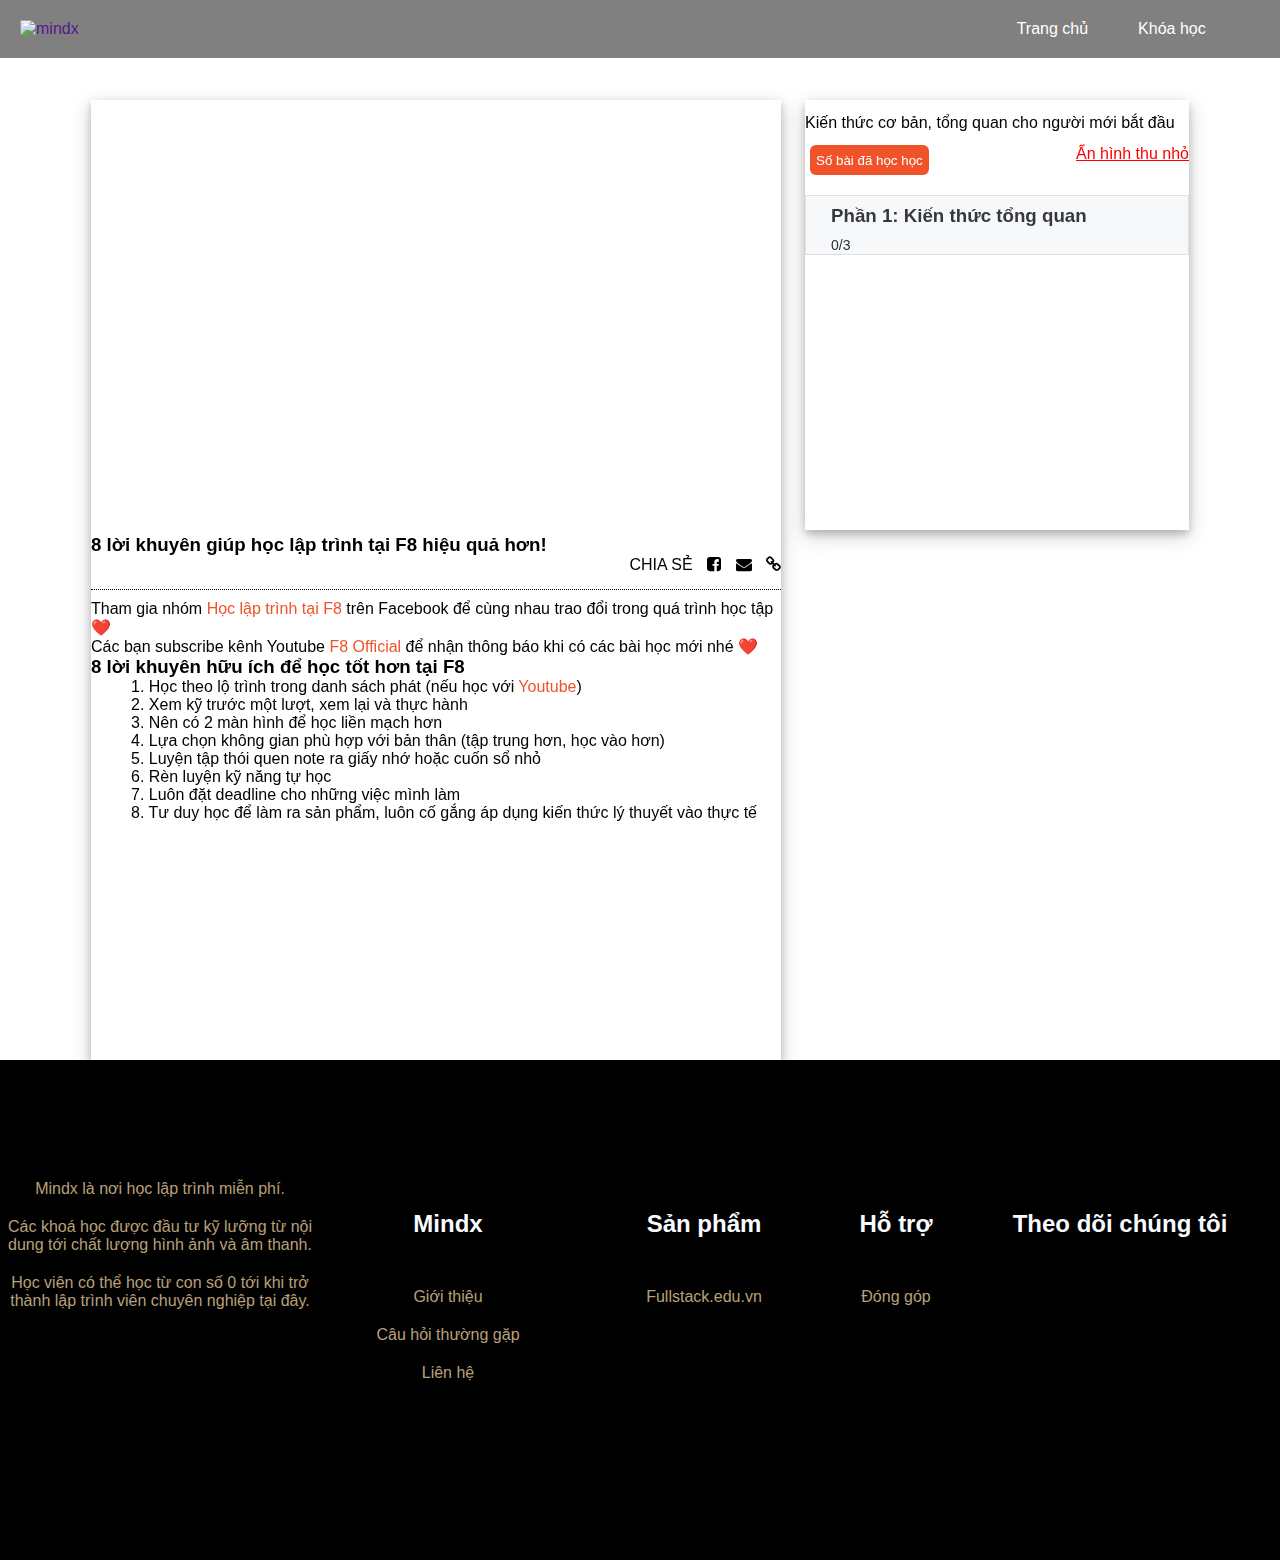
==== commit 8da7d45a: "no message" ====
--- a/course.html
+++ b/course.html
@@ -288,6 +288,45 @@
                 </div>
             </div>
         </div>
+
+        <div class="footer" style="background-color: black;">
+            <div class="insidefooter">
+                <div class="foo footer_1">
+                    <a class="co_dinh_anh" href="">
+                        <img class="imgoffootter" src="https://mindxspace.com/image/Logo%20mindX-05%20trang%20ngang.png"
+                            alt="">
+                    </a>
+                    <p style="color: #b9a079;margin-top:20px;margin-bottom: 20px;text-align: center;">Mindx là nơi học
+                        lập trình miễn phí.</p>
+                    <p style="color: #b9a079;margin-top:20px;margin-bottom: 20px; text-align: center;">Các khoá học được
+                        đầu tư kỹ lưỡng từ nội dung tới chất lượng hình ảnh và âm thanh.</p>
+                    <p style="color: #b9a079;margin-top:20px;margin-bottom: 20px; text-align: center;">Học viên có thể
+                        học từ con số 0 tới khi trở thành lập trình viên chuyên nghiệp tại đây.</p>
+                    <p style="color: w#b9a079;margin-top:20px;margin-bottom: 20px; text-align: center;">© 2019 MyCV JSC.
+                        All rights reserved.</p>
+                </div>
+                <div class="foo footer_2">
+                    <h2 style="text-align: center; color: #f8fbff;margin-bottom: 50px; margin-top: 50px">Mindx</h2>
+                    <p style="color: #b9a079;margin-top:20px;margin-bottom: 20px; text-align: center;">Giới thiệu</p>
+                    <p style="color: #b9a079;margin-top:20px;margin-bottom: 20px; text-align: center;">Câu hỏi thường
+                        gặp</p>
+                    <p style="color: #b9a079;margin-top:20px;margin-bottom: 20px; text-align: center;">Liên hệ</p>
+                </div>
+                <div class="foo footer_3">
+                    <h2 style="text-align: center; color: #f8fbff;margin-bottom: 50px; margin-top: 50px">Sản phẩm</h2>
+                    <p style="color: #b9a079;margin-top:20px;margin-bottom: 20px; text-align: center;" href="">
+                        Fullstack.edu.vn</p>
+                </div>
+                <div class="foo footer_4">
+                    <h2 style="text-align: center; color: #f8fbff;margin-bottom: 50px; margin-top: 50px">Hỗ trợ</h2>
+                    <p style="color: #b9a079;margin-top:20px;margin-bottom: 20px; text-align: center;">Đóng góp</p>
+                </div>
+                <div class="foo footer_5">
+                    <h2 style="text-align: center;color: #f8fbff;margin-bottom: 50px; margin-top: 50px">Theo dõi chúng
+                        tôi</h2>
+                </div>
+            </div>
+            
     </div>
 
 
--- a/css/style.css
+++ b/css/style.css
@@ -25,7 +25,7 @@
 #mainPage .itemnav {
     padding-right: 25px;
     padding-left: 25px;
-    color: white !important;
+    color: white;
 }
 #mainPage .itemnav:hover {
     color: black;
@@ -535,6 +535,7 @@
     border: 1px solid white;
     border-style: dashed;
     border-bottom-color: black;
+   
 }
 #mainRegiter .node {
     width: 100%;
@@ -597,10 +598,10 @@
 #mainCourse .itemnav {
     padding-right: 25px;
     padding-left: 25px;
-    color: white !important;
+    color: white;
 }
 #mainCourse .itemnav:hover {
-    color: black;
+   color: red;
 }
 #mainCourse .registerandlogin {
     height: 58px;
@@ -733,8 +734,50 @@
       margin-bottom: 10px;
       transition: 0.5s;
    }
+
+   #mainCourse  .footer {
+    display: flex;
+    align-items: center;
+    justify-content: center;
+    height: 500px;
+}
+#mainCourse .insidefooter {
+    width: 100%;
+    height: 60%;
+    display: flex;
+
+}
+#mainCourse .footer_1 {
+    width: 25%;
+    height: 100%;
+}
+#mainCourse .footer_2 {
+    width: 20%;
+    height: 100%;
+}
+#mainCourse .footer_3 {
+    width: 20%;
+    height: 100%;
+}
+#mainCourse .footer_4 {
+    width: 10%;
+    height: 100%;
+}
+#mainCourse .footer_5 {
+    width: 25%;
+    height: 100%;
+}
+#mainCourse .imgoffootter {
+    width: 100%; 
+}
+#mainCourse .co_dinh_anh {
+    display: flex;
+    justify-content: center;
+    align-items: center;
+}
+
    /* tablet */
-   @media (min-width: 724px) and (max-width: 1204px) {
+   @media (min-width: 724px) and (max-width: 1023px) {
     #mainCourse .courseSlideBar ul li {
        width: 220px;
         }
@@ -804,6 +847,19 @@
    #mainCourse .itemnav {
     display: none;
     }
+
+    #mainCourse .footer {
+        height: 1500px;
+        justify-content: center;
+    }
+    #mainCourse .insidefooter {
+        flex-direction: column;
+        align-items: center;
+    }
+    #mainCourse .footer_1 {
+        width: 100%;
+    }
+   
    }
    @media only screen and (max-width: 739px){
     #mainCourse  .courseSlideBar ul li {
@@ -875,6 +931,18 @@
    #mainCourse .itemnav {
     display: none;
     }
+
+    #mainCourse .footer {
+        height: 1500px;
+        justify-content: center;
+    }
+    #mainCourse .insidefooter {
+        flex-direction: column;
+        align-items: center;
+    }
+    #mainCourse .footer_1 {
+        width: 100%;
+    }
  }
 
  /* css detai course */
@@ -909,7 +977,7 @@
  #detailCourse .itemnav {
     padding-right: 25px;
     padding-left: 25px;
-    color: white !important;
+    color: white;
  }
  #detailCourse .itemnav:hover {
     color: black;
@@ -997,12 +1065,15 @@
     height: 430px;
     /* border: 1px solid black; */
     box-shadow: 0 4px 8px 0 rgba(0, 0, 0, 0.2), 0 6px 20px 0 rgba(0, 0, 0, 0.19);
+    overflow: hidden;
 }
 #detailCourse .groupTitle {
     cursor: pointer;
     padding-left: 25px;
-    text-align: center;
-    background-color: #ccc;
+    
+    background-color: #f7f8fa;
+    
+    border: 1px solid #dfe0e1;
     
 }
 #detailCourse .groupVideo {
@@ -1011,11 +1082,13 @@
 #detailCourse .open {
     display: block;
 }
-#detailCourse #show ul {
+#detailCourse .groupVideo {
     
     height: 250px;
     overflow: scroll;
 }
+
+
 
    
 #detailCourse .title div {
@@ -1058,6 +1131,47 @@
 } 
 #detailCourse .hidden {
     display: none;
+}
+
+#detailCourse  .footer {
+    display: flex;
+    align-items: center;
+    justify-content: center;
+    height: 500px;
+}
+#detailCourse .insidefooter {
+    width: 100%;
+    height: 60%;
+    display: flex;
+
+}
+#detailCourse .footer_1 {
+    width: 25%;
+    height: 100%;
+}
+#detailCourse .footer_2 {
+    width: 20%;
+    height: 100%;
+}
+#detailCourse .footer_3 {
+    width: 20%;
+    height: 100%;
+}
+#detailCourse .footer_4 {
+    width: 10%;
+    height: 100%;
+}
+#detailCourse .footer_5 {
+    width: 25%;
+    height: 100%;
+}
+#detailCourse .imgoffootter {
+    width: 100%; 
+}
+#detailCourse .co_dinh_anh {
+    display: flex;
+    justify-content: center;
+    align-items: center;
 }
 @media (min-width: 740px) and (max-width: 1023px) {
     #detailCourse  .left_column {
@@ -1153,23 +1267,19 @@
     #detailCourse   .itemnav {
      display: none;
      }
-}
-/* ipad pro */
-/* @media (min-width: 1024px) and (max-width: 1366px) {
-    .RelatedVideo .video {
-        height: 380px;
-    }
-    .learning_headingInfoWrapper {
-        flex-direction: row;
+     #detailCourse .footer {
+        height: 1500px;
+        justify-content: center;
+    }
+    #detailCourse .insidefooter {
+        flex-direction: column;
         align-items: center;
     }
-    .learning_share {
-        border: none;
-        padding: 0;
-        margin-left: 40px;
-    }
-    
-} */
+    #detailCourse .footer_1 {
+        width: 100%;
+    }
+}
+
 @media (max-width: 739px) {
     #detailCourse .right_column {
         margin-top: 20px;
@@ -1272,10 +1382,35 @@
     #detailCourse .itemnav {
      display: none;
      }
+     #detailCourse .footer {
+        height: 1500px;
+        justify-content: center;
+    }
+    #detailCourse .insidefooter {
+        flex-direction: column;
+        align-items: center;
+    }
+    #detailCourse .footer_1 {
+        width: 100%;
+    }
     
 }
 
 
+/* css course1 */
+#detailCourse .groupVideo_1 {
+    
+    height: auto;
+    /* overflow: scroll; */
+}
+
+#detailCourse .groupVideo_1 {
+       display: none;
+}
+#detailCourse .open {
+       display: block;
+}
 
  
  
+
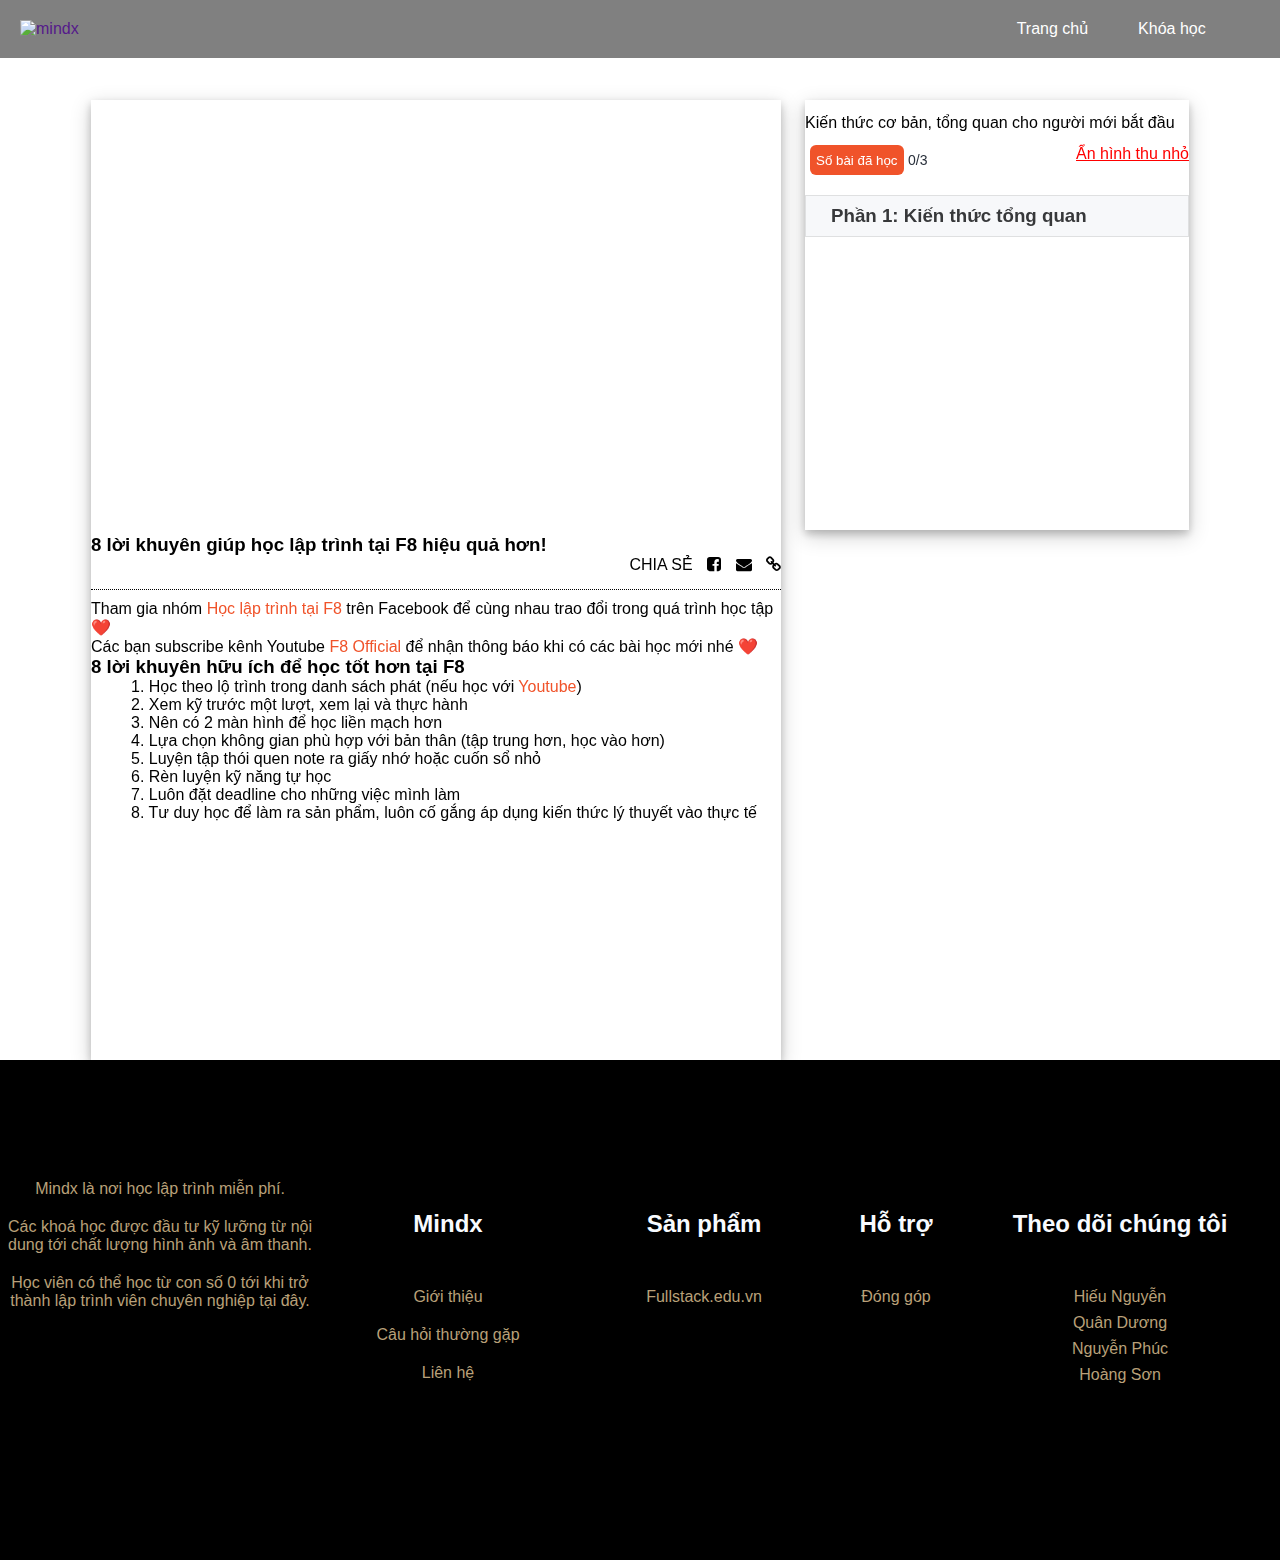
==== commit ba883406: "no message" ====
--- a/course.html
+++ b/course.html
@@ -83,8 +83,7 @@
                                     allowfullscreen></iframe>
                             </div>
 
-
-
+                           <div class="contentVideoo">
                             <h3>8 lời khuyên giúp học lập trình tại F8 hiệu quả hơn!</h3>
                             <div class="learning_headingInfoWrapper">
                                 <div class="learning_share">
@@ -117,6 +116,9 @@
                                     </li>
                                 </ul>
                             </div>
+                           </div>
+
+                           
 
 
                         </li>
@@ -129,7 +131,7 @@
                                     allowfullscreen></iframe>
                             </div>
 
-                            <div>
+                            <div class="contentVideoo">
                                 <h3>Mô hình Client - Server</h3>
                                 <div class="learning_headingInfoWrapper">
 
@@ -164,7 +166,7 @@
                                     allowfullscreen></iframe>
                             </div>
 
-                            <div>
+                            <div class="contentVideoo">
                                 <h3>Domain là gì? Bạn đã thật sự hiểu về domain?</h3>
                                 <div class="learning_headingInfoWrapper">
 
@@ -211,7 +213,8 @@
 
                                     <button onclick="check()"
                                         style="border-radius: 6px; background-color: #f0532a; color: white; border: none; cursor: pointer; height: 30px; margin-left: 5px;">Số
-                                        bài đã học học</button>
+                                        bài đã học</button> 
+                                        <span class="countCourse" style="color: #29303b;font-size: 14px; ">0/3</span>
                                 </p>
                             </div>
                             <div>
@@ -221,7 +224,7 @@
                                         thức tổng quan
 
                                     </h3>
-                                    <span style="color: #29303b;font-size: 14px; ">0/3</span>
+                                   
                                 </div>
                                 <ul class="groupVideo" style="padding: 0; margin: 0;">
                                     <li class="content ">
@@ -324,6 +327,12 @@
                 <div class="foo footer_5">
                     <h2 style="text-align: center;color: #f8fbff;margin-bottom: 50px; margin-top: 50px">Theo dõi chúng
                         tôi</h2>
+                        <div class="fb">
+                            <a href="https://www.facebook.com/nguyen.h.mc">Hiếu Nguyễn</a>
+                            <a href="https://www.facebook.com/qunduong">Quân Dương</a>
+                            <a href="https://www.facebook.com/quyphuc21/">Nguyễn Phúc</a>
+                            <a href="https://www.facebook.com/hgsonmetmoi">Hoàng Sơn</a>
+                        </div>
                 </div>
             </div>
             
--- a/css/style.css
+++ b/css/style.css
@@ -167,7 +167,30 @@
 #mainPage .footer_5 {
     width: 25%;
     height: 100%;
-}
+    text-align: center;
+}
+ .fb{
+    display: flex; 
+    flex-direction: column; 
+    align-items: center;
+    
+   
+}
+
+.fb a{
+    text-decoration: none;
+    color:#b9a079;
+    margin-top: 8px;
+   
+}
+.fb a:first-child {
+    margin-top: 0;
+}
+.fb a:hover{
+    color: whitesmoke;
+   
+}
+
 #mainPage .imgoffootter {
     width: 100%; 
 }
@@ -238,9 +261,10 @@
         width: 100%;
     }
     #mainPage .nav_button {
-        width: 28px;
+        width: 40px;
         height: 28px;
         color: #fff;
+        margin-top: 8px;
         padding-right: 20px;
     }
     #mainPage .nav__overlay {
@@ -357,7 +381,7 @@
     width: 100%;
 }
 #mainPage .nav_button {
-    width: 28px;
+    width: 50px;
     height: 28px;
     color: #fff;
     padding-right: 20px;
@@ -381,6 +405,7 @@
     background-color: white;
     transform: translateX(+100%);
 }
+
 #mainPage .itemnav_login_mobile {
     color: #333;
     display: block;
@@ -707,32 +732,57 @@
     text-decoration: none;
    }
    #mainCourse .courseContent {
-      padding: 0 15px;
+     
       height: 180px;
    }
   
    #mainCourse .courseContent h3 a{
     color: #474747;
  }
+ #mainCourse .courseContent h3{
+    font-size: 17px;
+    height: 40px;
+
+ }
+ #mainCourse .text {
+ padding: 0 15px;
+ margin-top: 10px;
+ }
+ #mainCourse .text p{
+   
+    margin-top: 10px;
+    }
  
- #mainCourse  .courseContent > a {
+ #mainCourse  .btn {
+    width: 100%;
+    height: 40px;
+    
+  text-align: center;
+  position: absolute;
+  bottom: 0;
+  transition: all 0.5s;
+
+  }
+ 
+ #mainCourse  .btn_a  {
      width: 100px;
      background-color: #f05123;
      color: white;
      padding: 7px;
      border-radius: 30px;
      text-align: center;
+     
      transition: 0.5s;
-     position: absolute;
-     bottom: 10px;
-     right: 33%;
+     /* position: absolute; */
+     /* bottom: 10px;
+     right: 33%; */
      
  
    }
   
-   #mainCourse  .courseContent > a:hover {
+   #mainCourse  .btn:hover {
       margin-bottom: 10px;
-      transition: 0.5s;
+      transition: all 0.5s;
    }
 
    #mainCourse  .footer {
@@ -740,6 +790,7 @@
     align-items: center;
     justify-content: center;
     height: 500px;
+    margin-top: 50px;
 }
 #mainCourse .insidefooter {
     width: 100%;
@@ -775,6 +826,7 @@
     justify-content: center;
     align-items: center;
 }
+
 
    /* tablet */
    @media (min-width: 724px) and (max-width: 1023px) {
@@ -862,6 +914,9 @@
    
    }
    @media only screen and (max-width: 739px){
+    #mainCourse .courseItem {
+        height: 430px;
+    }
     #mainCourse  .courseSlideBar ul li {
        width: 220px;
         }
@@ -933,8 +988,10 @@
     }
 
     #mainCourse .footer {
-        height: 1500px;
+        height: 1300px;
         justify-content: center;
+        align-items: flex-start;
+        
     }
     #mainCourse .insidefooter {
         flex-direction: column;
@@ -943,7 +1000,26 @@
     #mainCourse .footer_1 {
         width: 100%;
     }
- }
+    #mainCourse .footer_2 {
+        width: 100%;
+    }
+    #mainCourse .footer_3 {
+        width: 100%;
+    }
+    #mainCourse .footer_4 {
+        width: 100%;
+    }
+    #mainCourse .footer_5 {
+        width: 100%;
+    }
+ }
+
+ /* suface duo */
+@media (min-width: 540px) and (max-width: 720px) {
+    #mainCourse .courseItem {
+        height: 500px;
+    }
+}
 
  /* css detai course */
 
@@ -1289,7 +1365,9 @@
         height: 50%;
     }
     #detailCourse  .boxVideo {
-        height: 60%;
+        width: 100%;
+        height: 220px;
+        border: 1px solid black;
        
     }
     #detailCourse  .RelatedVideo .video{
@@ -1385,6 +1463,8 @@
      #detailCourse .footer {
         height: 1500px;
         justify-content: center;
+        align-items: flex-start;
+        margin-top: 50px;
     }
     #detailCourse .insidefooter {
         flex-direction: column;
@@ -1392,6 +1472,24 @@
     }
     #detailCourse .footer_1 {
         width: 100%;
+    }
+    #detailCourse .footer_2{
+        width: 100%;
+    }
+    #detailCourse .footer_3 {
+        width: 100%;
+    }
+    #detailCourse .footer_4 {
+        width: 100%;
+    }
+    #detailCourse .footer_5 {
+        width: 100%;
+    }
+    #detailCourse .groupTitle h3 {
+        font-size: 16px;
+    }
+    #detailCourse .contentVideoo {
+        padding-left: 8px;
     }
     
 }
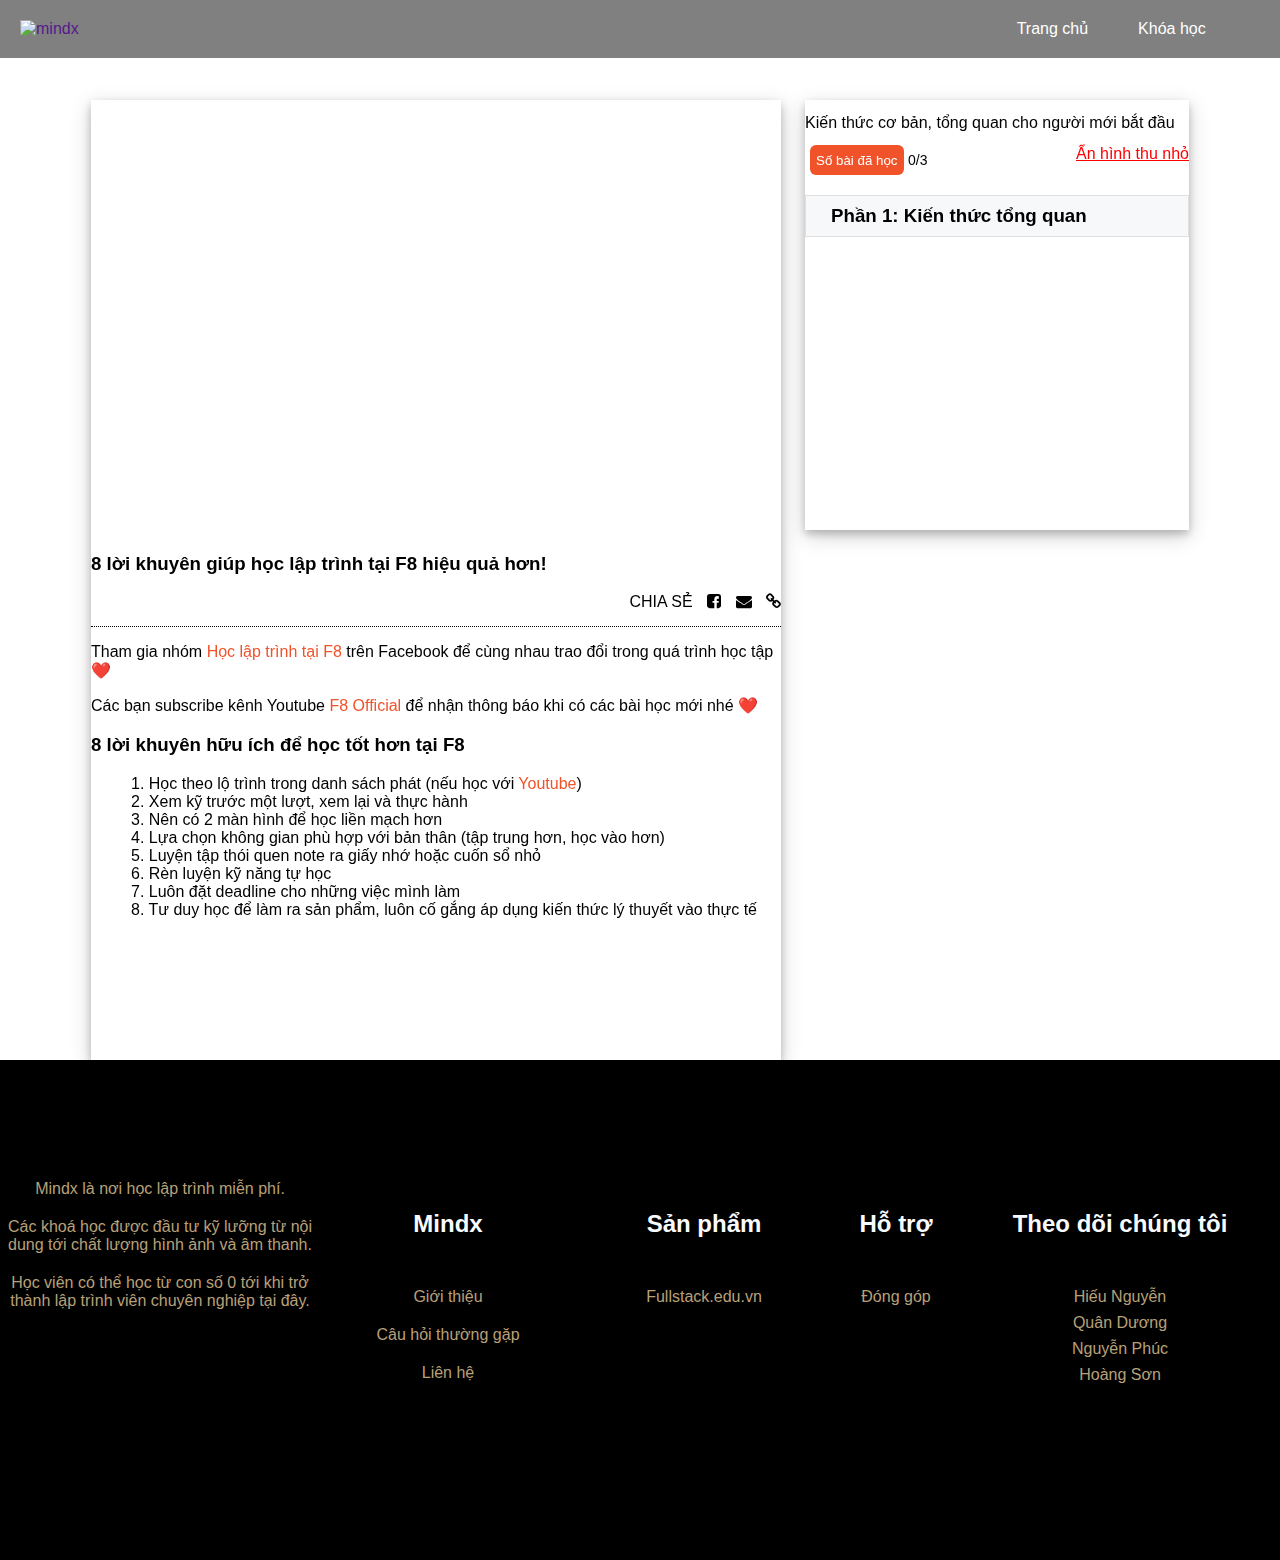
==== commit 1194f954: "no message" ====
--- a/course.html
+++ b/course.html
@@ -57,14 +57,14 @@
                         </svg>
                     </label>
                     <li>
-                        <a class="itemnav_login_mobile" href="#" style="text-decoration: none;">
+                        <a class="itemnav_login_mobile" href="index.html" style="text-decoration: none;">
                             <button class="buttonn" style="width: 200px; height: 45px; border-radius: 50px;">Trang
                                 chủ</button>
                         </a>
                     </li>
 
                     <li>
-                        <a class="itemnav_login_mobile" href="#" style="text-decoration: none;">
+                        <a class="itemnav_login_mobile" href="main_course.html" style="text-decoration: none;">
                             <button class="buttonn" style="width: 200px; height: 45px; border-radius: 50px;">Khóa
                                 học</button>
                         </a>
@@ -214,12 +214,12 @@
                                     <button onclick="check()"
                                         style="border-radius: 6px; background-color: #f0532a; color: white; border: none; cursor: pointer; height: 30px; margin-left: 5px;">Số
                                         bài đã học</button> 
-                                        <span class="countCourse" style="color: #29303b;font-size: 14px; ">0/3</span>
+                                        <span class="countCourse" style="font-size: 14px; ">0/3</span>
                                 </p>
                             </div>
                             <div>
                                 <div class="groupTitle">
-                                    <h3 style="font-weight: bold;margin: 0;color: #37383a;line-height: 40px; ">Phần 1:
+                                    <h3 style="font-weight: bold;margin: 0;line-height: 40px; ">Phần 1:
                                         Kiến
                                         thức tổng quan
 
--- a/css/style.css
+++ b/css/style.css
@@ -1,9 +1,9 @@
 * {
-    margin: 0;
     box-sizing: border-box;
 }
 body {
     font-family: Arial, Helvetica, sans-serif;
+    margin: 0;
 }
 #mainPage .heading {
     width: 100%;
@@ -13,7 +13,7 @@
     position: fixed;
     z-index: 1;
     background-color: #ccc;
-    top: 0;
+   
 }
 #mainPage .nav {
     height: 58px;
@@ -603,15 +603,18 @@
 }
 
 /* css main course */
+
 #mainCourse .heading {
     width: 100%;
     height: 58px;
     display: flex;
     align-items: center;
+    
+    z-index: 1;
+    background-color: gray;
     position: fixed;
-    z-index: 1;
-    background-color: #ccc;
     top: 0;
+
 }
 #mainCourse .nav {
     height: 58px;
@@ -826,6 +829,10 @@
     justify-content: center;
     align-items: center;
 }
+.darkmode {
+    border: 1px solid #2e2e2e !important;
+}
+
 
 
    /* tablet */
@@ -915,7 +922,7 @@
    }
    @media only screen and (max-width: 739px){
     #mainCourse .courseItem {
-        height: 430px;
+        height: 470px;
     }
     #mainCourse  .courseSlideBar ul li {
        width: 220px;
@@ -1015,11 +1022,11 @@
  }
 
  /* suface duo */
-@media (min-width: 540px) and (max-width: 720px) {
+/* @media (min-width: 540px) and (max-width: 720px) {
     #mainCourse .courseItem {
-        height: 500px;
-    }
-}
+        height: 580px;
+    }
+} */
 
  /* css detai course */
 
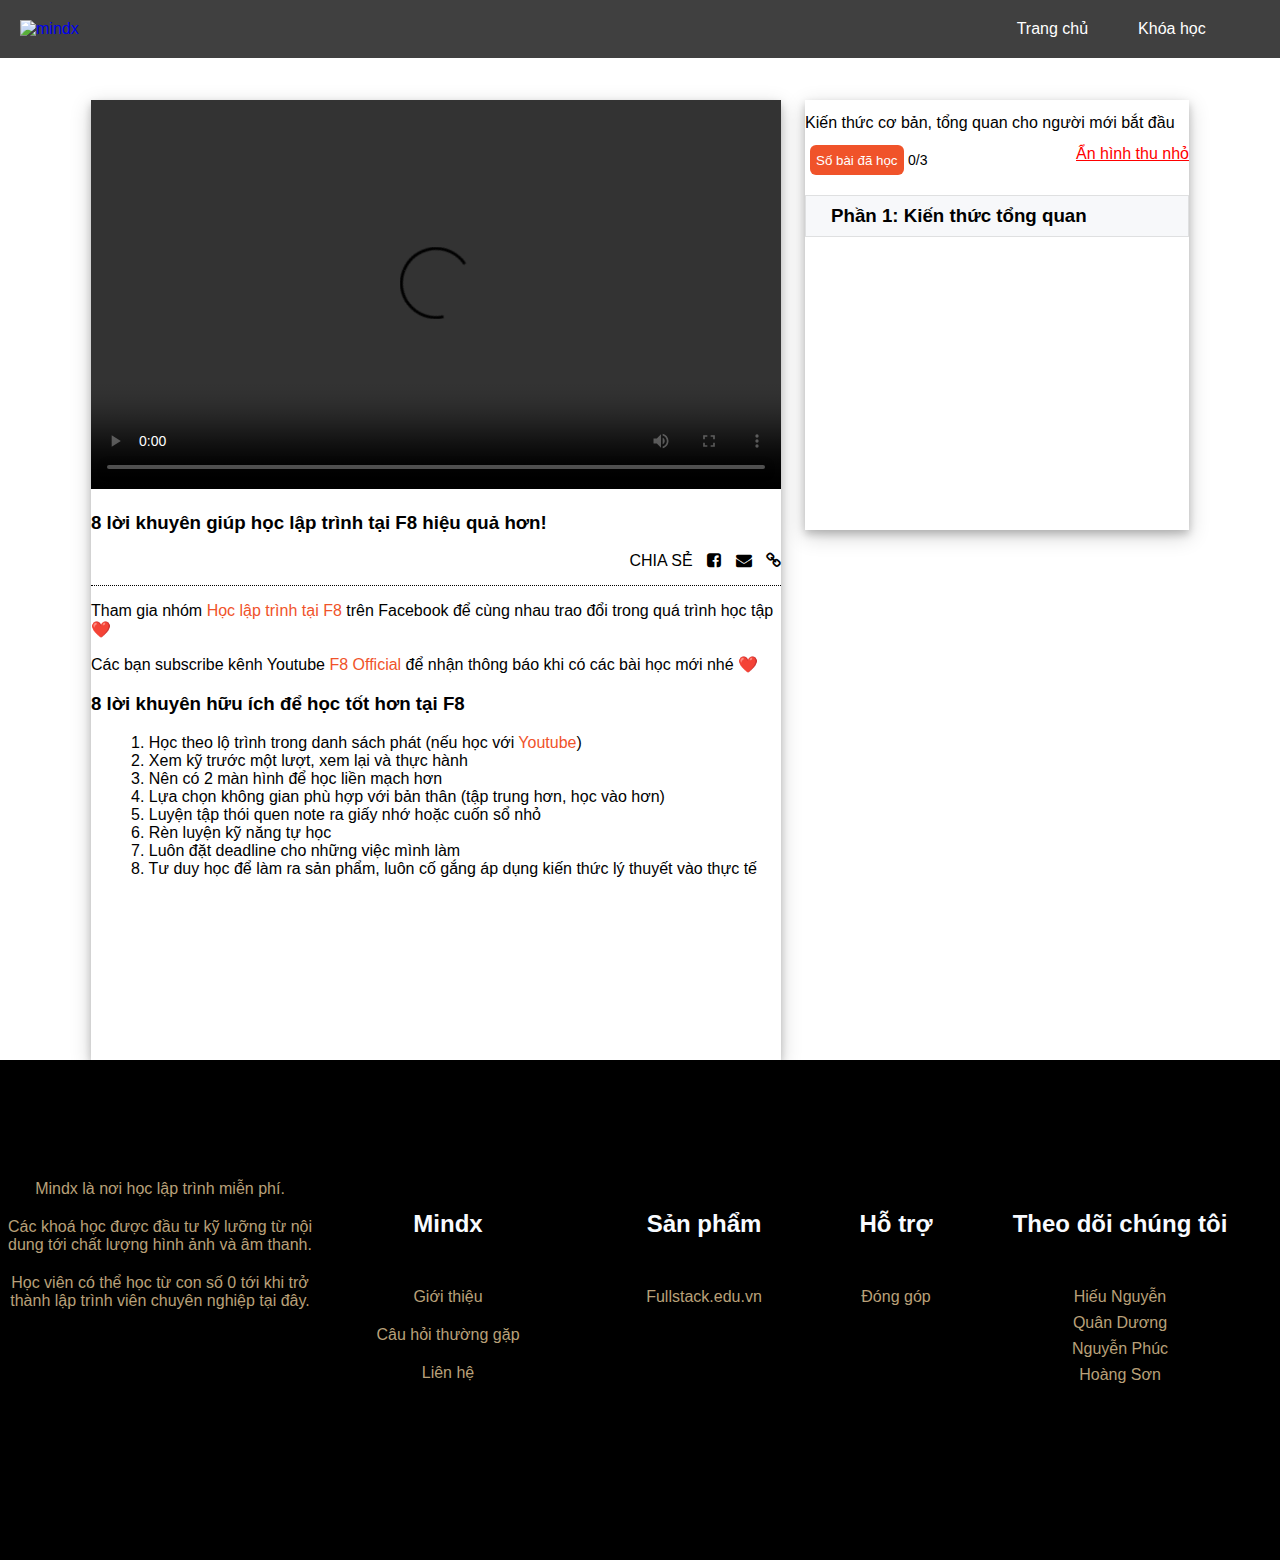
==== commit 1d01acb2: "change iframe tags to video tags" ====
--- a/course.html
+++ b/course.html
@@ -15,7 +15,7 @@
 <body>
     <div id="detailCourse">
         <div class="heading" style="background-color: gray; height: 58px;">
-            <a href="">
+            <a href="index.html">
                 <img style="height: 40px; width: auto; padding-left: 20px;" src="https://mindx.edu.vn/images/logo.png"
                     alt="mindx">
             </a>
@@ -77,10 +77,14 @@
                 <div class="col l-7 m-12 c-12 ">
                     <ul class="left_column">
                         <li class="RelatedVideo all vd1 " id="active">
-                            <div class="boxVideo">
+                            <!-- <div class="boxVideo">
                                 <iframe class="video" src="https://www.youtube.com/embed/IF1dd3KV84w" frameborder="0"
                                     allow="accelerometer; autoplay; encrypted-media; gyroscope; picture-in-picture"
                                     allowfullscreen></iframe>
+                            </div> -->
+
+                            <div>
+                                <video class="video" src="video/c-p1.mp4" controls></video>
                             </div>
 
                            <div class="contentVideoo">
@@ -124,11 +128,14 @@
                         </li>
 
                         <li class="RelatedVideo all vd2">
-                            <div>
+                            <!-- <div>
                                 <iframe class="video" width="100%" height="400"
                                     src="https://www.youtube.com/embed/zoELAirXMJY" frameborder="0"
                                     allow="accelerometer; autoplay; encrypted-media; gyroscope; picture-in-picture"
                                     allowfullscreen></iframe>
+                            </div> -->
+                            <div>
+                                <video class="video" src="video/c-p1-2.mp4" controls></video>
                             </div>
 
                             <div class="contentVideoo">
@@ -159,11 +166,14 @@
                         </li>
 
                         <li class="RelatedVideo all vd3">
-                            <div>
+                            <!-- <div>
                                 <iframe class="video" width="100%" height="400"
                                     src="https://www.youtube.com/embed/M62l1xA5Eu8" frameborder="0"
                                     allow="accelerometer; autoplay; encrypted-media; gyroscope; picture-in-picture"
                                     allowfullscreen></iframe>
+                            </div> -->
+                            <div>
+                                <video class="video" src="video/c-p1-3.mp4" controls></video>
                             </div>
 
                             <div class="contentVideoo">
--- a/css/style.css
+++ b/css/style.css
@@ -1105,7 +1105,7 @@
 }
 #detailCourse .RelatedVideo .video {
     width: 100%;
-    height: 430px;
+    height: 389px;
 }
 #detailCourse #active {
     display: block;
@@ -1255,6 +1255,11 @@
     display: flex;
     justify-content: center;
     align-items: center;
+}
+
+#detailCourse .scrolll {
+    overflow: scroll; 
+    height: 340px;
 }
 @media (min-width: 740px) and (max-width: 1023px) {
     #detailCourse  .left_column {
@@ -1366,6 +1371,7 @@
 @media (max-width: 739px) {
     #detailCourse .right_column {
         margin-top: 20px;
+        height: 480px;
     }
 
     #detailCourse  .RelatedVideo {
@@ -1498,7 +1504,10 @@
     #detailCourse .contentVideoo {
         padding-left: 8px;
     }
-    
+    #detailCourse .scrolll {
+        overflow: scroll; 
+        height: 450px;
+    }
 }
 
 
